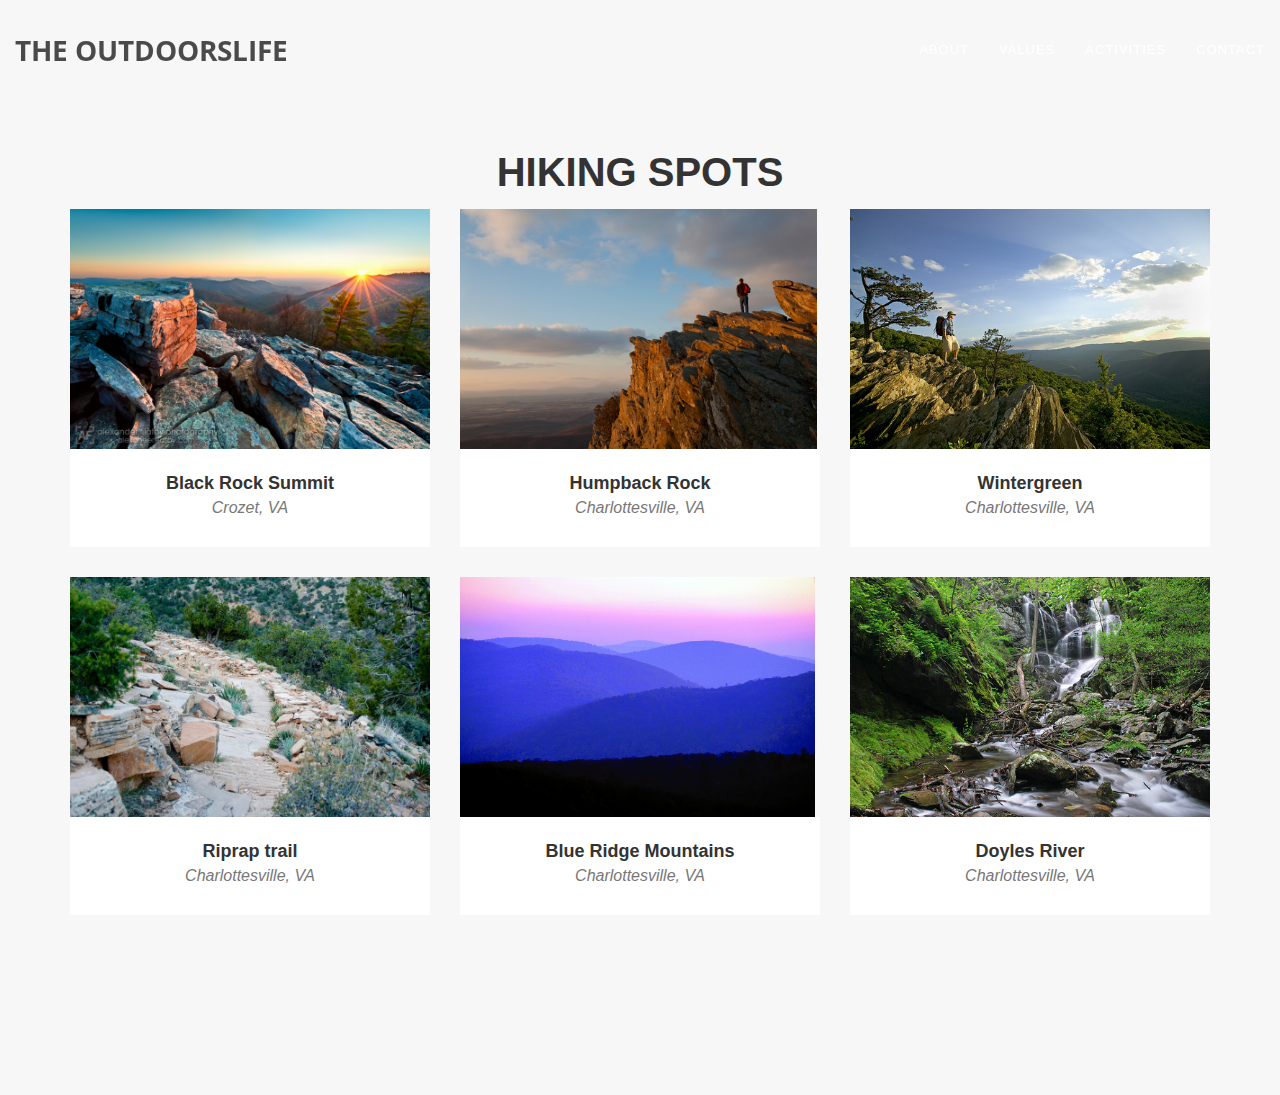
==== hiking.html @ 7f6c6a24 "Bootstrap template intalled" ====
<!DOCTYPE html>
<html lang="en">
<head>

    <meta charset="utf-8">
    <meta http-equiv="X-UA-Compatible" content="IE=edge">
    <meta name="viewport" content="width=device-width, initial-scale=1">
    <meta name="description" content="">
    <meta name="author" content="">

    <title>Hiking Page</title>

    <!-- Bootstrap Core CSS -->
    <link rel="stylesheet" href="css/bootstrap.min.css" type="text/css">

    <!-- Custom Fonts -->
    <link href='http://fonts.googleapis.com/css?family=Open+Sans:300italic,400italic,600italic,700italic,800italic,400,300,600,700,800' rel='stylesheet' type='text/css'>
    <link href='http://fonts.googleapis.com/css?family=Merriweather:400,300,300italic,400italic,700,700italic,900,900italic' rel='stylesheet' type='text/css'>
    <link rel="stylesheet" href="font-awesome/css/font-awesome.min.css" type="text/css">

    <!-- Plugin CSS -->
    <link rel="stylesheet" href="css/animate.min.css" type="text/css">

    <!-- Custom CSS -->
    <link rel="stylesheet" href="css/creative.css" type="text/css">

    <!-- HTML5 Shim and Respond.js IE8 support of HTML5 elements and media queries -->
    <!-- WARNING: Respond.js doesn't work if you view the page via file:// -->
    <!--[if lt IE 9]>
    <script src="https://oss.maxcdn.com/libs/html5shiv/3.7.0/html5shiv.js"></script>
    <script src="https://oss.maxcdn.com/libs/respond.js/1.4.2/respond.min.js"></script>
    <![endif]-->

</head>
<body id="page-top">


<nav id="mainNav" class="navbar navbar-default navbar-fixed-top">
    <div class="container-fluid">
        <!-- Brand and toggle get grouped for better mobile display -->
        <div class="navbar-header">
            <button type="button" class="navbar-toggle collapsed" data-toggle="collapse" data-target="#bs-example-navbar-collapse-1">
                <span class="sr-only">Toggle navigation</span>
                <span class="icon-bar"></span>
                <span class="icon-bar"></span>
                <span class="icon-bar"></span>
            </button>
            <a class="navbar-brand page-scroll" href="">The OutDoorsLife</a>
        </div>

        <!-- Collect the nav links, forms, and other content for toggling -->
        <div class="collapse navbar-collapse" id="bs-example-navbar-collapse-1">
            <ul class="nav navbar-nav navbar-right">
                <li>
                    <a class="page-scroll" href="">About</a>
                </li>
                <li>
                    <a class="page-scroll" href="">Values</a>
                </li>
                <li>
                    <a class="page-scroll" href="">Activities</a>
                </li>
                <li>
                    <a class="page-scroll" href="">Contact</a>
                </li>
            </ul>
        </div>
        <!-- /.navbar-collapse -->
    </div>
    <!-- /.container-fluid -->
</nav>


<!-- Portfolio Grid Section -->
<section id="portfolio" class="bg-light-gray">
    <div class="container">
        <div class="row">
            <div class="col-lg-12 text-center">
                <h2 class="section-heading">Hiking Spots</h2>
                <!--<h3 class="section-subheading text-muted">Lorem ipsum dolor sit amet consectetur.</h3>-->
            </div>
        </div>
        <div class="row">
            <div class="col-md-4 col-sm-6 portfolio-item">
                <a href="#portfolioModal1" class="portfolio-link" data-toggle="modal">
                    <div class="portfolio-hover">
                        <div class="portfolio-hover-content">
                            <i class="fa fa-plus fa-3x"></i>
                        </div>
                    </div>
                    <img src="img/Black_Rock.jpg" style="height: 240px" class="img-responsive" alt="">
                </a>
                <div class="portfolio-caption">
                    <h4>Black Rock Summit</h4>
                    <p class="text-muted">Crozet, VA</p>
                </div>
            </div>
            <div class="col-md-4 col-sm-6 portfolio-item">
                <a href="#portfolioModal2" class="portfolio-link" data-toggle="modal">
                    <div class="portfolio-hover">
                        <div class="portfolio-hover-content">
                            <i class="fa fa-plus fa-3x"></i>
                        </div>
                    </div>
                    <img src="img/humpback_rock.jpg" style="height: 240px" class="img-responsive" alt="">
                </a>
                <div class="portfolio-caption">
                    <h4>Humpback Rock</h4>
                    <p class="text-muted">Charlottesville, VA</p>
                </div>
            </div>
            <div class="col-md-4 col-sm-6 portfolio-item">
                <a href="#portfolioModal3" class="portfolio-link" data-toggle="modal">
                    <div class="portfolio-hover">
                        <div class="portfolio-hover-content">
                            <i class="fa fa-plus fa-3x"></i>
                        </div>
                    </div>
                    <img src="img/wintergreen.jpg" style="height: 240px" class="img-responsive" alt="">
                </a>
                <div class="portfolio-caption">
                    <h4>Wintergreen</h4>
                    <p class="text-muted">Charlottesville, VA</p>
                </div>
            </div>
            <div class="col-md-4 col-sm-6 portfolio-item">
                <a href="#portfolioModal4" class="portfolio-link" data-toggle="modal">
                    <div class="portfolio-hover">
                        <div class="portfolio-hover-content">
                            <i class="fa fa-plus fa-3x"></i>
                        </div>
                    </div>
                    <img src="img/riprap_trail.jpg" style="height: 240px" class="img-responsive" alt="">
                </a>
                <div class="portfolio-caption">
                    <h4>Riprap trail</h4>
                    <p class="text-muted">Charlottesville, VA</p>
                </div>
            </div>
            <div class="col-md-4 col-sm-6 portfolio-item">
                <a href="#portfolioModal5" class="portfolio-link" data-toggle="modal">
                    <div class="portfolio-hover">
                        <div class="portfolio-hover-content">
                            <i class="fa fa-plus fa-3x"></i>
                        </div>
                    </div>
                    <img src="img/blue_ridge.jpg" style="height: 240px" class="img-responsive" alt="">
                </a>
                <div class="portfolio-caption">
                    <h4>Blue Ridge Mountains</h4>
                    <p class="text-muted">Charlottesville, VA</p>
                </div>
            </div>
            <div class="col-md-4 col-sm-6 portfolio-item">
                <a href="#portfolioModal6" class="portfolio-link" data-toggle="modal">
                    <div class="portfolio-hover">
                        <div class="portfolio-hover-content">
                            <i class="fa fa-plus fa-3x"></i>
                        </div>
                    </div>
                    <img src="img/doyle_river.jpg" class="img-responsive" alt="">
                </a>
                <div class="portfolio-caption">
                    <h4>Doyles River</h4>
                    <p class="text-muted">Charlottesville, VA</p>
                </div>
            </div>
        </div>
    </div>
</section>

<!-- Portfolio Modals -->
<!-- Use the modals below to showcase details about your portfolio projects! -->

<!-- Portfolio Modal 1 -->
<div class="portfolio-modal modal fade" id="portfolioModal1" tabindex="-1" role="dialog" aria-hidden="true">
    <div class="modal-content">
        <div class="close-modal" data-dismiss="modal">
            <div class="lr">
                <div class="rl">
                </div>
            </div>
        </div>
        <div class="container">
            <div class="row">
                <div class="col-lg-8 col-lg-offset-2">
                    <div class="modal-body">
                        <!-- Project Details Go Here -->
                        <h2>Black Rock Summit</h2>
                        <p class="item-intro text-muted">Sitting in the Shenandoah National Park.</p>
                        <img class="img-responsive img-centered" src="img/Black_Rock.jpg" alt="">
                        <p>Blackrock Summit is a short hike, easily accessible from the Skyline Drive. I don’t know of any other spot where you can see the Shenandoah Valley so clearly, as it separates the Blue Ridge (on our side) from the Allegheny mountains along the West Virginia border. Blackrock intersects the Appalachian Trail, which runs from Maine to Georgia along the length of the Appalachian mountain range.</p>
                        <p>
                            <strong>Want to make a crew to explore this place with your friends? Click Below</strong>  It is extremly easy! <a href="https://getdpd.com/cart/hoplink/18076?referrer=bvbo4kax5k8ogc"></a> <a href="https://getdpd.com/cart/hoplink/18076?referrer=bvbo4kax5k8ogc"></a></p>
                        <ul class="list-inline">
                            <li>Date: Nov 2015</li>
                            <li>Rating: 4.5</li>
                            <li>Category: Summit Trail</li>
                        </ul>
                        <button type="button" class="btn btn-primary" data-dismiss="modal"><i class="fa fa-times"></i>Make A Crew!</button>
                    </div>
                </div>
            </div>
        </div>
    </div>
</div>

<!-- Portfolio Modal 2 -->
<div class="portfolio-modal modal fade" id="portfolioModal2" tabindex="-1" role="dialog" aria-hidden="true">
    <div class="modal-content">
        <div class="close-modal" data-dismiss="modal">
            <div class="lr">
                <div class="rl">
                </div>
            </div>
        </div>
        <div class="container">
            <div class="row">
                <div class="col-lg-8 col-lg-offset-2">
                    <div class="modal-body">
                        <h2>Project Heading</h2>
                        <p class="item-intro text-muted">Lorem ipsum dolor sit amet consectetur.</p>
                        <img class="img-responsive img-centered" src="img/portfolio/startup-framework-preview.png" alt="">
                        <p><a href="http://designmodo.com/startup/?u=787">Startup Framework</a> is a website builder for professionals. Startup Framework contains components and complex blocks (PSD+HTML Bootstrap themes and templates) which can easily be integrated into almost any design. All of these components are made in the same style, and can easily be integrated into projects, allowing you to create hundreds of solutions for your future projects.</p>
                        <p>You can preview Startup Framework <a href="http://designmodo.com/startup/?u=787">here</a>.</p>
                        <button type="button" class="btn btn-primary" data-dismiss="modal"><i class="fa fa-times"></i> Close Project</button>
                    </div>
                </div>
            </div>
        </div>
    </div>
</div>

<!-- Portfolio Modal 3 -->
<div class="portfolio-modal modal fade" id="portfolioModal3" tabindex="-1" role="dialog" aria-hidden="true">
    <div class="modal-content">
        <div class="close-modal" data-dismiss="modal">
            <div class="lr">
                <div class="rl">
                </div>
            </div>
        </div>
        <div class="container">
            <div class="row">
                <div class="col-lg-8 col-lg-offset-2">
                    <div class="modal-body">
                        <!-- Project Details Go Here -->
                        <h2>Project Name</h2>
                        <p class="item-intro text-muted">Lorem ipsum dolor sit amet consectetur.</p>
                        <img class="img-responsive img-centered" src="img/portfolio/treehouse-preview.png" alt="">
                        <p>Treehouse is a free PSD web template built by <a href="https://www.behance.net/MathavanJaya">Mathavan Jaya</a>. This is bright and spacious design perfect for people or startup companies looking to showcase their apps or other projects.</p>
                        <p>You can download the PSD template in this portfolio sample item at <a href="http://freebiesxpress.com/gallery/treehouse-free-psd-web-template/">FreebiesXpress.com</a>.</p>
                        <button type="button" class="btn btn-primary" data-dismiss="modal"><i class="fa fa-times"></i> Close Project</button>
                    </div>
                </div>
            </div>
        </div>
    </div>
</div>

<!-- Portfolio Modal 4 -->
<div class="portfolio-modal modal fade" id="portfolioModal4" tabindex="-1" role="dialog" aria-hidden="true">
    <div class="modal-content">
        <div class="close-modal" data-dismiss="modal">
            <div class="lr">
                <div class="rl">
                </div>
            </div>
        </div>
        <div class="container">
            <div class="row">
                <div class="col-lg-8 col-lg-offset-2">
                    <div class="modal-body">
                        <!-- Project Details Go Here -->
                        <h2>Project Name</h2>
                        <p class="item-intro text-muted">Lorem ipsum dolor sit amet consectetur.</p>
                        <img class="img-responsive img-centered" src="img/portfolio/golden-preview.png" alt="">
                        <p>Start Bootstrap's Agency theme is based on Golden, a free PSD website template built by <a href="https://www.behance.net/MathavanJaya">Mathavan Jaya</a>. Golden is a modern and clean one page web template that was made exclusively for Best PSD Freebies. This template has a great portfolio, timeline, and meet your team sections that can be easily modified to fit your needs.</p>
                        <p>You can download the PSD template in this portfolio sample item at <a href="http://freebiesxpress.com/gallery/golden-free-one-page-web-template/">FreebiesXpress.com</a>.</p>
                        <button type="button" class="btn btn-primary" data-dismiss="modal"><i class="fa fa-times"></i> Close Project</button>
                    </div>
                </div>
            </div>
        </div>
    </div>
</div>

<!-- Portfolio Modal 5 -->
<div class="portfolio-modal modal fade" id="portfolioModal5" tabindex="-1" role="dialog" aria-hidden="true">
    <div class="modal-content">
        <div class="close-modal" data-dismiss="modal">
            <div class="lr">
                <div class="rl">
                </div>
            </div>
        </div>
        <div class="container">
            <div class="row">
                <div class="col-lg-8 col-lg-offset-2">
                    <div class="modal-body">
                        <!-- Project Details Go Here -->
                        <h2>Project Name</h2>
                        <p class="item-intro text-muted">Lorem ipsum dolor sit amet consectetur.</p>
                        <img class="img-responsive img-centered" src="img/portfolio/escape-preview.png" alt="">
                        <p>Escape is a free PSD web template built by <a href="https://www.behance.net/MathavanJaya">Mathavan Jaya</a>. Escape is a one page web template that was designed with agencies in mind. This template is ideal for those looking for a simple one page solution to describe your business and offer your services.</p>
                        <p>You can download the PSD template in this portfolio sample item at <a href="http://freebiesxpress.com/gallery/escape-one-page-psd-web-template/">FreebiesXpress.com</a>.</p>
                        <button type="button" class="btn btn-primary" data-dismiss="modal"><i class="fa fa-times"></i> Close Project</button>
                    </div>
                </div>
            </div>
        </div>
    </div>
</div>

<!-- Portfolio Modal 6 -->
<div class="portfolio-modal modal fade" id="portfolioModal6" tabindex="-1" role="dialog" aria-hidden="true">
    <div class="modal-content">
        <div class="close-modal" data-dismiss="modal">
            <div class="lr">
                <div class="rl">
                </div>
            </div>
        </div>
        <div class="container">
            <div class="row">
                <div class="col-lg-8 col-lg-offset-2">
                    <div class="modal-body">
                        <!-- Project Details Go Here -->
                        <h2>Project Name</h2>
                        <p class="item-intro text-muted">Lorem ipsum dolor sit amet consectetur.</p>
                        <img class="img-responsive img-centered" src="img/portfolio/dreams-preview.png" alt="">
                        <p>Dreams is a free PSD web template built by <a href="https://www.behance.net/MathavanJaya">Mathavan Jaya</a>. Dreams is a modern one page web template designed for almost any purpose. It’s a beautiful template that’s designed with the Bootstrap framework in mind.</p>
                        <p>You can download the PSD template in this portfolio sample item at <a href="http://freebiesxpress.com/gallery/dreams-free-one-page-web-template/">FreebiesXpress.com</a>.</p>
                        <button type="button" class="btn btn-primary" data-dismiss="modal"><i class="fa fa-times"></i> Close Project</button>
                    </div>
                </div>
            </div>
        </div>
    </div>
</div>

<!-- jQuery -->
<script src="js/jquery.js"></script>

<!-- Bootstrap Core JavaScript -->
<script src="js/bootstrap.min.js"></script>

<!-- Plugin JavaScript -->
<script src="http://cdnjs.cloudflare.com/ajax/libs/jquery-easing/1.3/jquery.easing.min.js"></script>
<script src="js/classie.js"></script>
<script src="js/cbpAnimatedHeader.js"></script>

<!-- Contact Form JavaScript -->
<script src="js/jqBootstrapValidation.js"></script>
<script src="js/contact_me.js"></script>

<!-- Custom Theme JavaScript -->
<script src="js/agency.js"></script>

<script src="js/jquery.js"></script>

<!-- Bootstrap Core JavaScript -->
<script src="js/bootstrap.min.js"></script>

<!-- Plugin JavaScript -->
<script src="js/jquery.easing.min.js"></script>
<script src="js/jquery.fittext.js"></script>
<script src="js/wow.min.js"></script>

<!-- Custom Theme JavaScript -->
<script src="js/creative.js"></script>


</body>
</html>
---- css/creative.css ----
/*!
 * Start Bootstrap - Creative Bootstrap Theme (http://startbootstrap.com)
 * Code licensed under the Apache License v2.0.
 * For details, see http://www.apache.org/licenses/LICENSE-2.0.
 */

html,
body {
    width: 100%;
    height: 100%;
}

body {
    font-family: Merriweather,'Helvetica Neue',Arial,sans-serif;
}

hr {
    max-width: 50px;
    border-color: #f05f40;
    border-width: 3px;
}

hr.light {
    border-color: #fff;
}

a {
    color: #f05f40;
    -webkit-transition: all .35s;
    -moz-transition: all .35s;
    transition: all .35s;
}

a:hover,
a:focus {
    color: #eb3812;
}

h1,
h2,
h3,
h4,
h5,
h6 {
    font-family: 'Open Sans','Helvetica Neue',Arial,sans-serif;
}

p {
    margin-bottom: 20px;
    font-size: 16px;
    line-height: 1.5;
}

.bg-primary {
    background-color: #000000;
}

.bg-dark {
    color: #fff;
    background-color: #222;
}

.text-faded {
    color: rgba(255,255,255,.7);
    font-size: 20px;
}

section {
    padding: 100px 0;
}

aside {
    padding: 50px 0;
}

.no-padding {
    padding: 0;
}

.navbar-default {
    border-color: rgba(34,34,34,.05);
    font-family: 'Open Sans','Helvetica Neue',Arial,sans-serif;
    background-color: #fffafe;
    -webkit-transition: all .35s;
    -moz-transition: all .35s;
    transition: all .35s;
}

.navbar-default .navbar-header .navbar-brand {
    text-transform: uppercase;
    font-family: 'Open Sans','Helvetica Neue',Arial,sans-serif;
    font-weight: 700;
    color: #f05f40;
}

.navbar-default .navbar-header .navbar-brand:hover,
.navbar-default .navbar-header .navbar-brand:focus {
    color: #eb3812;
}

.navbar-default .nav > li>a,
.navbar-default .nav>li>a:focus {
    text-transform: uppercase;
    font-size: 13px;
    font-weight: 700;
    color: #222;
}

.navbar-default .nav > li>a:hover,
.navbar-default .nav>li>a:focus:hover {
    color: #f05f40;
}

.navbar-default .nav > li.active>a,
.navbar-default .nav>li.active>a:focus {
    color: #f05f40!important;
    background-color: transparent;
}

.navbar-default .nav > li.active>a:hover,
.navbar-default .nav>li.active>a:focus:hover {
    background-color: transparent;
}

@media(min-width:768px) {
    .navbar-default {
        border-color: rgba(255,255,255,.3);
        background-color: transparent;
    }

    .navbar-default .navbar-header .navbar-brand {
        color: rgba(0, 0, 0, 0.7);
    }

    .navbar-default .navbar-header .navbar-brand:hover,
    .navbar-default .navbar-header .navbar-brand:focus {
        color: #fff;
    }

    .navbar-default .nav > li>a,
    .navbar-default .nav>li>a:focus {
        color: rgba(0, 0, 0, 0.7);
    }

    .navbar-default .nav > li>a:hover,
    .navbar-default .nav>li>a:focus:hover {
        color: #fff;
    }

    .navbar-default.affix {
        border-color: rgba(34,34,34,.05);
        background-color: #fff;
    }

    .navbar-default.affix .navbar-header .navbar-brand {
        font-size: 14px;
        color: #f05f40;
    }

    .navbar-default.affix .navbar-header .navbar-brand:hover,
    .navbar-default.affix .navbar-header .navbar-brand:focus {
        color: #eb3812;
    }

    .navbar-default.affix .nav > li>a,
    .navbar-default.affix .nav>li>a:focus {
        color: #222;
    }

    .navbar-default.affix .nav > li>a:hover,
    .navbar-default.affix .nav>li>a:focus:hover {
        color: #f05f40;
    }
}

header {
    position: relative;
    width: 100%;
    min-height: auto;
    text-align: center;
    color: #000000;
    background-image: url(../img/humpback.jpg);
    background-position: center;
    -webkit-background-size: cover;
    -moz-background-size: cover;
    background-size: cover;
    -o-background-size: cover;
}

header .header-content {
    position: relative;
    width: 100%;
    padding: 100px 15px;
    text-align: center;
}

header .header-content .header-content-inner h1 {
    margin-top: 0;
    margin-bottom: 0;
    text-transform: uppercase;
    font-weight: 700;
    text-align: left;
}

header .header-content .header-content-inner hr {
    margin: 30px auto;
}

header .header-content .header-content-inner p {
    margin-bottom: 50px;
    font-size: 16px;
    font-weight: 300;
    color: rgba(255,255,255,.7);
}

@media(min-width:768px) {
    header {
        min-height: 100%;
    }

    header .header-content {
        position: absolute;
        top: 50%;
        padding: 0 50px;
        -webkit-transform: translateY(-50%);
        -ms-transform: translateY(-50%);
        transform: translateY(-50%);
    }

    header .header-content .header-content-inner {
        margin-right: auto;
        margin-left: auto;
        max-width: 1000px;
    }

    header .header-content .header-content-inner p {
        margin-right: auto;
        margin-left: auto;
        max-width: 80%;
        font-size: 18px;
    }
}

.section-heading {
    margin-top: 0;
}

.service-box {
    margin: 50px auto 0;
    max-width: 400px;
}

@media(min-width:992px) {
    .service-box {
        margin: 20px auto 0;
    }
}

.service-box p {
    margin-bottom: 0;
}

.portfolio-box {
    display: block;
    position: relative;
    margin: 0 auto;
    max-width: 650px;
}

.portfolio-box .portfolio-box-caption {
    display: block;
    position: absolute;
    bottom: 0;
    width: 100%;
    height: 100%;
    text-align: center;
    color: #fff;
    opacity: 0;
    background: rgba(32, 31, 32, 0.9);
    -webkit-transition: all .35s;
    -moz-transition: all .35s;
    transition: all .35s;
}

.portfolio-box .portfolio-box-caption .portfolio-box-caption-content {
    position: absolute;
    top: 50%;
    width: 100%;
    text-align: center;
    transform: translateY(-50%);
}

.portfolio-box .portfolio-box-caption .portfolio-box-caption-content .project-category,
.portfolio-box .portfolio-box-caption .portfolio-box-caption-content .project-name {
    padding: 0 15px;
    font-family: 'Open Sans','Helvetica Neue',Arial,sans-serif;
}

.portfolio-box .portfolio-box-caption .portfolio-box-caption-content .project-category {
    text-transform: uppercase;
    font-size: 14px;
    font-weight: 600;
}

.portfolio-box .portfolio-box-caption .portfolio-box-caption-content .project-name {
    font-size: 18px;
}

.portfolio-box:hover .portfolio-box-caption {
    opacity: 1;
}

@media(min-width:768px) {
    .portfolio-box .portfolio-box-caption .portfolio-box-caption-content .project-category {
        font-size: 16px;
    }

    .portfolio-box .portfolio-box-caption .portfolio-box-caption-content .project-name {
        font-size: 22px;
    }
}

.call-to-action h2 {
    margin: 0 auto 20px;
}

.text-primary {
    color: #f05f40;
}

.no-gutter > [class*=col-] {
    padding-right: 0;
    padding-left: 0;
}

.btn-default {
    border-color: #fff;
    color: #222;
    background-color: #fff;
    -webkit-transition: all .35s;
    -moz-transition: all .35s;
    transition: all .35s;
}

.btn-default:hover,
.btn-default:focus,
.btn-default.focus,
.btn-default:active,
.btn-default.active,
.open > .dropdown-toggle.btn-default {
    border-color: #ededed;
    color: #222;
    background-color: #f2f2f2;
}

.btn-default:active,
.btn-default.active,
.open > .dropdown-toggle.btn-default {
    background-image: none;
}

.btn-default.disabled,
.btn-default[disabled],
fieldset[disabled] .btn-default,
.btn-default.disabled:hover,
.btn-default[disabled]:hover,
fieldset[disabled] .btn-default:hover,
.btn-default.disabled:focus,
.btn-default[disabled]:focus,
fieldset[disabled] .btn-default:focus,
.btn-default.disabled.focus,
.btn-default[disabled].focus,
fieldset[disabled] .btn-default.focus,
.btn-default.disabled:active,
.btn-default[disabled]:active,
fieldset[disabled] .btn-default:active,
.btn-default.disabled.active,
.btn-default[disabled].active,
fieldset[disabled] .btn-default.active {
    border-color: #fff;
    background-color: #fff;
}

.btn-default .badge {
    color: #fff;
    background-color: #222;
}

.btn-primary {
    border-color: #f05f40;
    color: #fff;
    background-color: #41403f;
    -webkit-transition: all .35s;
    -moz-transition: all .35s;
    transition: all .35s;
}

.btn-primary:hover,
.btn-primary:focus,
.btn-primary.focus,
.btn-primary:active,
.btn-primary.active,
.open > .dropdown-toggle.btn-primary {
    border-color: #ed431f;
    color: #fff;
    background-color: #201f20;
}

.btn-primary:active,
.btn-primary.active,
.open > .dropdown-toggle.btn-primary {
    background-image: none;
}

.btn-primary.disabled,
.btn-primary[disabled],
fieldset[disabled] .btn-primary,
.btn-primary.disabled:hover,
.btn-primary[disabled]:hover,
fieldset[disabled] .btn-primary:hover,
.btn-primary.disabled:focus,
.btn-primary[disabled]:focus,
fieldset[disabled] .btn-primary:focus,
.btn-primary.disabled.focus,
.btn-primary[disabled].focus,
fieldset[disabled] .btn-primary.focus,
.btn-primary.disabled:active,
.btn-primary[disabled]:active,
fieldset[disabled] .btn-primary:active,
.btn-primary.disabled.active,
.btn-primary[disabled].active,
fieldset[disabled] .btn-primary.active {
    border-color: #f05f40;
    background-color: #f05f40;
}

.btn-primary .badge {
    color: #f05f40;
    background-color: #fff;
}

.btn {
    border: 0;
    border-radius: 300px;
    text-transform: uppercase;
    font-family: 'Open Sans','Helvetica Neue',Arial,sans-serif;
    font-weight: 700;
}

.btn-xl {
    padding: 15px 30px;
}

::-moz-selection {
    text-shadow: none;
    color: #fff;
    background: #222;
}

::selection {
    text-shadow: none;
    color: #fff;
    background: #222;
}

img::selection {
    color: #fff;
    background: 0 0;
}

img::-moz-selection {
    color: #fff;
    background: 0 0;
}

body {
    webkit-tap-highlight-color: #222;
}

/*
 *
 *
 *
 *
 Hiking Section */

/*!
 * Start Bootstrap - Agency Bootstrap Theme (http://startbootstrap.com)
 * Code licensed under the Apache License v2.0.
 * For details, see http://www.apache.org/licenses/LICENSE-2.0.
 */

body {
    overflow-x: hidden;
    font-family: "Roboto Slab","Helvetica Neue",Helvetica,Arial,sans-serif;
}

.text-muted {
    color: #777;
}

.text-primary {
    color: #fed136;
}

p {
    font-size: 14px;
    line-height: 1.75;
}

p.large {
    font-size: 16px;
}

a,
a:hover,
a:focus,
a:active,
a.active {
    outline: 0;
}

a {
    color: #fed136;
}

a:hover,
a:focus,
a:active,
a.active {
    color: #fec503;
}

h1,
h2,
h3,
h4,
h5,
h6 {
    text-transform: uppercase;
    font-family: Montserrat,"Helvetica Neue",Helvetica,Arial,sans-serif;
    font-weight: 700;
}

.img-centered {
    margin: 0 auto;
}

.bg-light-gray {
    background-color: #f7f7f7;
}

.bg-darkest-gray {
    background-color: #222;
}

.btn-primary {
    border-color: #fed136;
    text-transform: uppercase;
    font-family: Montserrat,"Helvetica Neue",Helvetica,Arial,sans-serif;
    font-weight: 700;
    color: #fff;
    background-color: #fed136;
}

.btn-primary:hover,
.btn-primary:focus,
.btn-primary:active,
.btn-primary.active,
.open .dropdown-toggle.btn-primary {
    border-color: #f6bf01;
    color: #fff;
    background-color: #fec503;
}

.btn-primary:active,
.btn-primary.active,
.open .dropdown-toggle.btn-primary {
    background-image: none;
}

.btn-primary.disabled,
.btn-primary[disabled],
fieldset[disabled] .btn-primary,
.btn-primary.disabled:hover,
.btn-primary[disabled]:hover,
fieldset[disabled] .btn-primary:hover,
.btn-primary.disabled:focus,
.btn-primary[disabled]:focus,
fieldset[disabled] .btn-primary:focus,
.btn-primary.disabled:active,
.btn-primary[disabled]:active,
fieldset[disabled] .btn-primary:active,
.btn-primary.disabled.active,
.btn-primary[disabled].active,
fieldset[disabled] .btn-primary.active {
    border-color: #fed136;
    background-color: #fed136;
}

.btn-primary .badge {
    color: #fed136;
    background-color: #fff;
}

.btn-xl {
    padding: 20px 40px;
    border-color: #fed136;
    border-radius: 3px;
    text-transform: uppercase;
    font-family: Montserrat,"Helvetica Neue",Helvetica,Arial,sans-serif;
    font-size: 18px;
    font-weight: 700;
    color: #fff;
    background-color: #fed136;
}

.btn-xl:hover,
.btn-xl:focus,
.btn-xl:active,
.btn-xl.active,
.open .dropdown-toggle.btn-xl {
    border-color: #f6bf01;
    color: #fff;
    background-color: #fec503;
}

.btn-xl:active,
.btn-xl.active,
.open .dropdown-toggle.btn-xl {
    background-image: none;
}

.btn-xl.disabled,
.btn-xl[disabled],
fieldset[disabled] .btn-xl,
.btn-xl.disabled:hover,
.btn-xl[disabled]:hover,
fieldset[disabled] .btn-xl:hover,
.btn-xl.disabled:focus,
.btn-xl[disabled]:focus,
fieldset[disabled] .btn-xl:focus,
.btn-xl.disabled:active,
.btn-xl[disabled]:active,
fieldset[disabled] .btn-xl:active,
.btn-xl.disabled.active,
.btn-xl[disabled].active,
fieldset[disabled] .btn-xl.active {
    border-color: #fed136;
    background-color: #fed136;
}

.btn-xl .badge {
    color: #fed136;
    background-color: #fff;
}

.navbar-default {
    border-color: transparent;
    background-color: #222;
}

.navbar-default .navbar-brand {
    font-family: "Kaushan Script","Helvetica Neue",Helvetica,Arial,cursive;
    color: #fed136;
}

.navbar-default .navbar-brand:hover,
.navbar-default .navbar-brand:focus,
.navbar-default .navbar-brand:active,
.navbar-default .navbar-brand.active {
    color: #fec503;
}

.navbar-default .navbar-collapse {
    border-color: rgba(255,255,255,.02);
}

.navbar-default .navbar-toggle {
    border-color: #fed136;
    background-color: #fed136;
}

.navbar-default .navbar-toggle .icon-bar {
    background-color: #fff;
}

.navbar-default .navbar-toggle:hover,
.navbar-default .navbar-toggle:focus {
    background-color: #fed136;
}

.navbar-default .nav li a {
    text-transform: uppercase;
    font-family: Montserrat,"Helvetica Neue",Helvetica,Arial,sans-serif;
    font-weight: 400;
    letter-spacing: 1px;
    color: #fff;
}

.navbar-default .nav li a:hover,
.navbar-default .nav li a:focus {
    outline: 0;
    color: #fed136;
}

.navbar-default .navbar-nav>.active>a {
    border-radius: 0;
    color: #fff;
    background-color: #fed136;
}

.navbar-default .navbar-nav>.active>a:hover,
.navbar-default .navbar-nav>.active>a:focus {
    color: #fff;
    background-color: #fec503;
}

@media(min-width:768px) {
    .navbar-default {
        padding: 25px 0;
        border: 0;
        background-color: transparent;
        -webkit-transition: padding .3s;
        -moz-transition: padding .3s;
        transition: padding .3s;
    }

    .navbar-default .navbar-brand {
        font-size: 2em;
        -webkit-transition: all .3s;
        -moz-transition: all .3s;
        transition: all .3s;
    }

    .navbar-default .navbar-nav>.active>a {
        border-radius: 3px;
    }

    .navbar-default.navbar-shrink {
        padding: 10px 0;
        background-color: #222;
    }

    .navbar-default.navbar-shrink .navbar-brand {
        font-size: 1.5em;
    }
}



section {
    padding: 100px 0;
}

section h2.section-heading {
    margin-top: 0;
    margin-bottom: 15px;
    font-size: 40px;
}

section h3.section-subheading {
    margin-bottom: 75px;
    text-transform: none;
    font-family: "Droid Serif","Helvetica Neue",Helvetica,Arial,sans-serif;
    font-size: 16px;
    font-style: italic;
    font-weight: 400;
}

@media(min-width:768px) {
    section {
        padding: 150px 0;
    }
}

.service-heading {
    margin: 15px 0;
    text-transform: none;
}

#portfolio .portfolio-item {
    right: 0;
    margin: 0 0 15px;
}

#portfolio .portfolio-item .portfolio-link {
    display: block;
    position: relative;
    margin: 0 auto;
    max-width: 400px;
}

#portfolio .portfolio-item .portfolio-link .portfolio-hover {
    position: absolute;
    width: 100%;
    height: 100%;
    opacity: 0;
    background: rgba(254,209,54,.9);
    -webkit-transition: all ease .5s;
    -moz-transition: all ease .5s;
    transition: all ease .5s;
}

#portfolio .portfolio-item .portfolio-link .portfolio-hover:hover {
    opacity: 1;
}

#portfolio .portfolio-item .portfolio-link .portfolio-hover .portfolio-hover-content {
    position: absolute;
    top: 50%;
    width: 100%;
    height: 20px;
    margin-top: -12px;
    text-align: center;
    font-size: 20px;
    color: #fff;
}

#portfolio .portfolio-item .portfolio-link .portfolio-hover .portfolio-hover-content i {
    margin-top: -12px;
}

#portfolio .portfolio-item .portfolio-link .portfolio-hover .portfolio-hover-content h3,
#portfolio .portfolio-item .portfolio-link .portfolio-hover .portfolio-hover-content h4 {
    margin: 0;
}

#portfolio .portfolio-item .portfolio-caption {
    margin: 0 auto;
    padding: 25px;
    max-width: 400px;
    text-align: center;
    background-color: #fff;
}

#portfolio .portfolio-item .portfolio-caption h4 {
    margin: 0;
    text-transform: none;
}

#portfolio .portfolio-item .portfolio-caption p {
    margin: 0;
    font-family: "Droid Serif","Helvetica Neue",Helvetica,Arial,sans-serif;
    font-size: 16px;
    font-style: italic;
}

#portfolio * {
    z-index: 2;
}

@media(min-width:767px) {
    #portfolio .portfolio-item {
        margin: 0 0 30px;
    }
}

.timeline {
    position: relative;
    padding: 0;
    list-style: none;
}

.timeline:before {
    content: "";
    position: absolute;
    top: 0;
    bottom: 0;
    left: 40px;
    width: 2px;
    margin-left: -1.5px;
    background-color: #f1f1f1;
}

.timeline>li {
    position: relative;
    margin-bottom: 50px;
    min-height: 50px;
}

.timeline>li:before,
.timeline>li:after {
    content: " ";
    display: table;
}

.timeline>li:after {
    clear: both;
}

.timeline>li .timeline-panel {
    float: right;
    position: relative;
    width: 100%;
    padding: 0 20px 0 100px;
    text-align: left;
}

.timeline>li .timeline-panel:before {
    right: auto;
    left: -15px;
    border-right-width: 15px;
    border-left-width: 0;
}

.timeline>li .timeline-panel:after {
    right: auto;
    left: -14px;
    border-right-width: 14px;
    border-left-width: 0;
}

.timeline>li .timeline-image {
    z-index: 100;
    position: absolute;
    left: 0;
    width: 80px;
    height: 80px;
    margin-left: 0;
    border: 7px solid #f1f1f1;
    border-radius: 100%;
    text-align: center;
    color: #fff;
    background-color: #fed136;
}

.timeline>li .timeline-image h4 {
    margin-top: 12px;
    font-size: 10px;
    line-height: 14px;
}

.timeline>li.timeline-inverted>.timeline-panel {
    float: right;
    padding: 0 20px 0 100px;
    text-align: left;
}

.timeline>li.timeline-inverted>.timeline-panel:before {
    right: auto;
    left: -15px;
    border-right-width: 15px;
    border-left-width: 0;
}

.timeline>li.timeline-inverted>.timeline-panel:after {
    right: auto;
    left: -14px;
    border-right-width: 14px;
    border-left-width: 0;
}

.timeline>li:last-child {
    margin-bottom: 0;
}

.timeline .timeline-heading h4 {
    margin-top: 0;
    color: inherit;
}

.timeline .timeline-heading h4.subheading {
    text-transform: none;
}

.timeline .timeline-body>p,
.timeline .timeline-body>ul {
    margin-bottom: 0;
}

@media(min-width:768px) {
    .timeline:before {
        left: 50%;
    }

    .timeline>li {
        margin-bottom: 100px;
        min-height: 100px;
    }

    .timeline>li .timeline-panel {
        float: left;
        width: 41%;
        padding: 0 20px 20px 30px;
        text-align: right;
    }

    .timeline>li .timeline-image {
        left: 50%;
        width: 100px;
        height: 100px;
        margin-left: -50px;
    }

    .timeline>li .timeline-image h4 {
        margin-top: 16px;
        font-size: 13px;
        line-height: 18px;
    }

    .timeline>li.timeline-inverted>.timeline-panel {
        float: right;
        padding: 0 30px 20px 20px;
        text-align: left;
    }
}

@media(min-width:992px) {
    .timeline>li {
        min-height: 150px;
    }

    .timeline>li .timeline-panel {
        padding: 0 20px 20px;
    }

    .timeline>li .timeline-image {
        width: 150px;
        height: 150px;
        margin-left: -75px;
    }

    .timeline>li .timeline-image h4 {
        margin-top: 30px;
        font-size: 18px;
        line-height: 26px;
    }

    .timeline>li.timeline-inverted>.timeline-panel {
        padding: 0 20px 20px;
    }
}

@media(min-width:1200px) {
    .timeline>li {
        min-height: 170px;
    }

    .timeline>li .timeline-panel {
        padding: 0 20px 20px 100px;
    }

    .timeline>li .timeline-image {
        width: 170px;
        height: 170px;
        margin-left: -85px;
    }

    .timeline>li .timeline-image h4 {
        margin-top: 40px;
    }

    .timeline>li.timeline-inverted>.timeline-panel {
        padding: 0 100px 20px 20px;
    }
}

.team-member {
    margin-bottom: 50px;
    text-align: center;
}

.team-member img {
    margin: 0 auto;
    border: 7px solid #fff;
}

.team-member h4 {
    margin-top: 25px;
    margin-bottom: 0;
    text-transform: none;
}

.team-member p {
    margin-top: 0;
}

aside.clients img {
    margin: 50px auto;
}



footer {
    padding: 25px 0;
    text-align: center;
}

footer span.copyright {
    text-transform: uppercase;
    text-transform: none;
    font-family: Montserrat,"Helvetica Neue",Helvetica,Arial,sans-serif;
    line-height: 40px;
}

footer ul.quicklinks {
    margin-bottom: 0;
    text-transform: uppercase;
    text-transform: none;
    font-family: Montserrat,"Helvetica Neue",Helvetica,Arial,sans-serif;
    line-height: 40px;
}

ul.social-buttons {
    margin-bottom: 0;
}

ul.social-buttons li a {
    display: block;
    width: 40px;
    height: 40px;
    border-radius: 100%;
    font-size: 20px;
    line-height: 40px;
    outline: 0;
    color: #fff;
    background-color: #222;
    -webkit-transition: all .3s;
    -moz-transition: all .3s;
    transition: all .3s;
}

ul.social-buttons li a:hover,
ul.social-buttons li a:focus,
ul.social-buttons li a:active {
    background-color: #fed136;
}

.btn:focus,
.btn:active,
.btn.active,
.btn:active:focus {
    outline: 0;
}

.portfolio-modal .modal-content {
    padding: 100px 0;
    min-height: 100%;
    border: 0;
    border-radius: 0;
    text-align: center;
    background-clip: border-box;
    -webkit-box-shadow: none;
    box-shadow: none;
}

.portfolio-modal .modal-content h2 {
    margin-bottom: 15px;
    font-size: 3em;
}

.portfolio-modal .modal-content p {
    margin-bottom: 30px;
}

.portfolio-modal .modal-content p.item-intro {
    margin: 20px 0 30px;
    font-family: "Droid Serif","Helvetica Neue",Helvetica,Arial,sans-serif;
    font-size: 16px;
    font-style: italic;
}

.portfolio-modal .modal-content ul.list-inline {
    margin-top: 0;
    margin-bottom: 30px;
}

.portfolio-modal .modal-content img {
    margin-bottom: 30px;
}

.portfolio-modal .close-modal {
    position: absolute;
    top: 25px;
    right: 25px;
    width: 75px;
    height: 75px;
    background-color: transparent;
    cursor: pointer;
}

.portfolio-modal .close-modal:hover {
    opacity: .3;
}

.portfolio-modal .close-modal .lr {
    z-index: 1051;
    width: 1px;
    height: 75px;
    margin-left: 35px;
    background-color: #222;
    -webkit-transform: rotate(45deg);
    -ms-transform: rotate(45deg);
    transform: rotate(45deg);
}

.portfolio-modal .close-modal .lr .rl {
    z-index: 1052;
    width: 1px;
    height: 75px;
    background-color: #222;
    -webkit-transform: rotate(90deg);
    -ms-transform: rotate(90deg);
    transform: rotate(90deg);
}

.portfolio-modal .modal-backdrop {
    display: none;
    opacity: 0;
}

::-moz-selection {
    text-shadow: none;
    background: #fed136;
}

::selection {
    text-shadow: none;
    background: #fed136;
}

img::selection {
    background: 0 0;
}

img::-moz-selection {
    background: 0 0;
}

body {
    webkit-tap-highlight-color: #fed136;
}
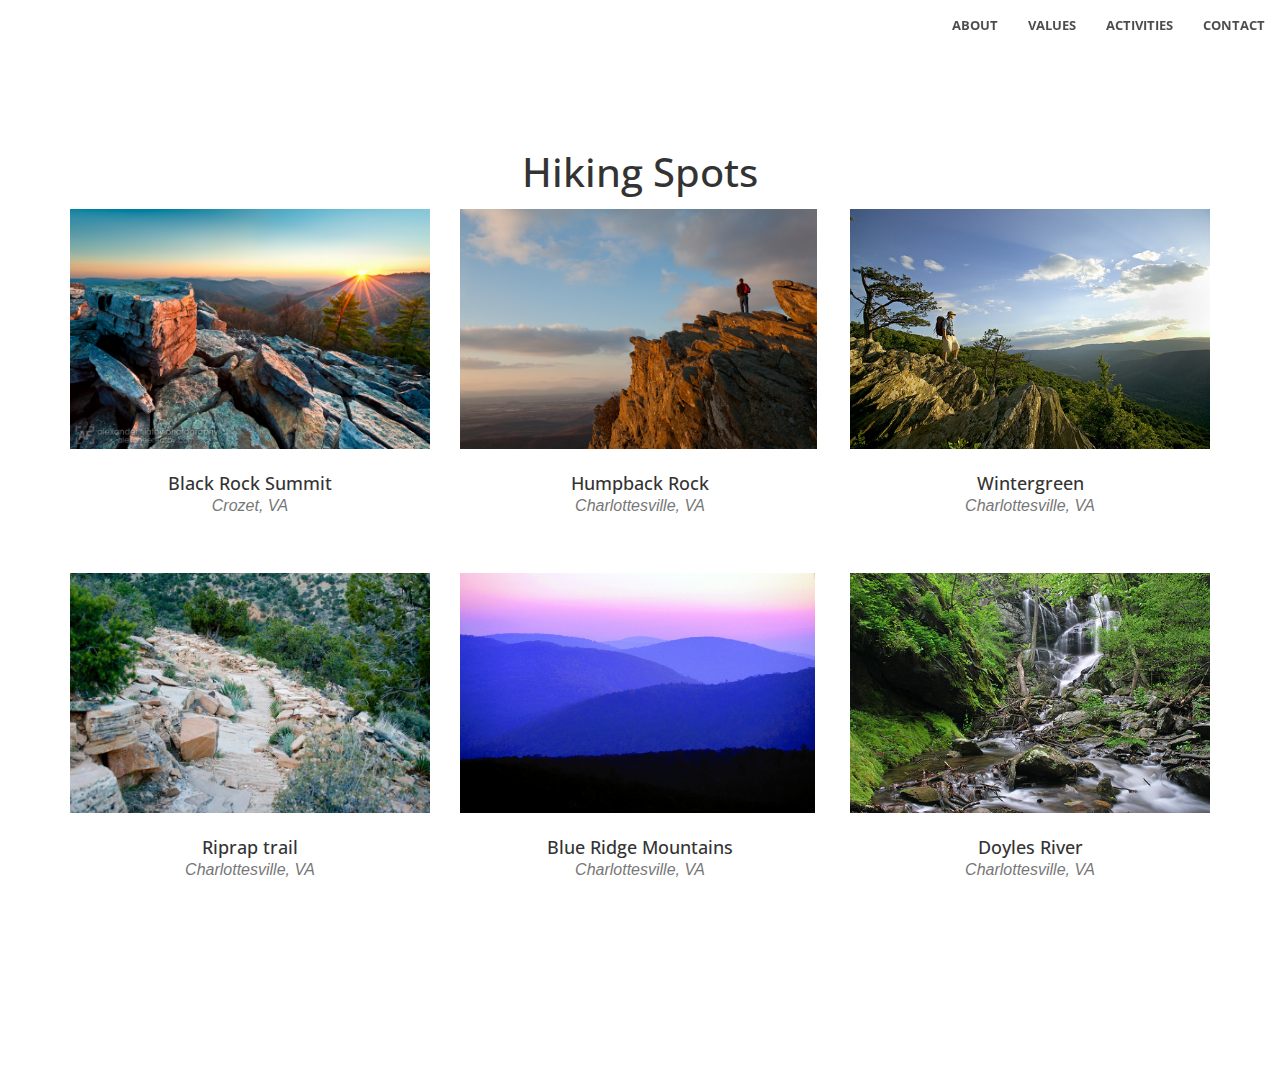
==== commit 17ad0f94: "Bootstrap template intalled" ====
--- a/hiking.html
+++ b/hiking.html
@@ -198,6 +198,11 @@
                             <li>Category: Summit Trail</li>
                         </ul>
                         <button type="button" class="btn btn-primary" data-dismiss="modal"><i class="fa fa-times"></i>Make A Crew!</button>
+                        <img src="img/Screen%20Shot%202015-11-11%20at%201.42.49%20PM.png" style="width: 700px">
+                        <img src="img/google_ads.png">
+                        <p>Related Places</p>
+                        <img src="img/humpback.jpg" style="width:350px">
+                        <img src="img/riprap_trail.jpg" width="350px">
                     </div>
                 </div>
             </div>
--- a/css/creative.css
+++ b/css/creative.css
@@ -490,262 +490,6 @@
  * For details, see http://www.apache.org/licenses/LICENSE-2.0.
  */
 
-body {
-    overflow-x: hidden;
-    font-family: "Roboto Slab","Helvetica Neue",Helvetica,Arial,sans-serif;
-}
-
-.text-muted {
-    color: #777;
-}
-
-.text-primary {
-    color: #fed136;
-}
-
-p {
-    font-size: 14px;
-    line-height: 1.75;
-}
-
-p.large {
-    font-size: 16px;
-}
-
-a,
-a:hover,
-a:focus,
-a:active,
-a.active {
-    outline: 0;
-}
-
-a {
-    color: #fed136;
-}
-
-a:hover,
-a:focus,
-a:active,
-a.active {
-    color: #fec503;
-}
-
-h1,
-h2,
-h3,
-h4,
-h5,
-h6 {
-    text-transform: uppercase;
-    font-family: Montserrat,"Helvetica Neue",Helvetica,Arial,sans-serif;
-    font-weight: 700;
-}
-
-.img-centered {
-    margin: 0 auto;
-}
-
-.bg-light-gray {
-    background-color: #f7f7f7;
-}
-
-.bg-darkest-gray {
-    background-color: #222;
-}
-
-.btn-primary {
-    border-color: #fed136;
-    text-transform: uppercase;
-    font-family: Montserrat,"Helvetica Neue",Helvetica,Arial,sans-serif;
-    font-weight: 700;
-    color: #fff;
-    background-color: #fed136;
-}
-
-.btn-primary:hover,
-.btn-primary:focus,
-.btn-primary:active,
-.btn-primary.active,
-.open .dropdown-toggle.btn-primary {
-    border-color: #f6bf01;
-    color: #fff;
-    background-color: #fec503;
-}
-
-.btn-primary:active,
-.btn-primary.active,
-.open .dropdown-toggle.btn-primary {
-    background-image: none;
-}
-
-.btn-primary.disabled,
-.btn-primary[disabled],
-fieldset[disabled] .btn-primary,
-.btn-primary.disabled:hover,
-.btn-primary[disabled]:hover,
-fieldset[disabled] .btn-primary:hover,
-.btn-primary.disabled:focus,
-.btn-primary[disabled]:focus,
-fieldset[disabled] .btn-primary:focus,
-.btn-primary.disabled:active,
-.btn-primary[disabled]:active,
-fieldset[disabled] .btn-primary:active,
-.btn-primary.disabled.active,
-.btn-primary[disabled].active,
-fieldset[disabled] .btn-primary.active {
-    border-color: #fed136;
-    background-color: #fed136;
-}
-
-.btn-primary .badge {
-    color: #fed136;
-    background-color: #fff;
-}
-
-.btn-xl {
-    padding: 20px 40px;
-    border-color: #fed136;
-    border-radius: 3px;
-    text-transform: uppercase;
-    font-family: Montserrat,"Helvetica Neue",Helvetica,Arial,sans-serif;
-    font-size: 18px;
-    font-weight: 700;
-    color: #fff;
-    background-color: #fed136;
-}
-
-.btn-xl:hover,
-.btn-xl:focus,
-.btn-xl:active,
-.btn-xl.active,
-.open .dropdown-toggle.btn-xl {
-    border-color: #f6bf01;
-    color: #fff;
-    background-color: #fec503;
-}
-
-.btn-xl:active,
-.btn-xl.active,
-.open .dropdown-toggle.btn-xl {
-    background-image: none;
-}
-
-.btn-xl.disabled,
-.btn-xl[disabled],
-fieldset[disabled] .btn-xl,
-.btn-xl.disabled:hover,
-.btn-xl[disabled]:hover,
-fieldset[disabled] .btn-xl:hover,
-.btn-xl.disabled:focus,
-.btn-xl[disabled]:focus,
-fieldset[disabled] .btn-xl:focus,
-.btn-xl.disabled:active,
-.btn-xl[disabled]:active,
-fieldset[disabled] .btn-xl:active,
-.btn-xl.disabled.active,
-.btn-xl[disabled].active,
-fieldset[disabled] .btn-xl.active {
-    border-color: #fed136;
-    background-color: #fed136;
-}
-
-.btn-xl .badge {
-    color: #fed136;
-    background-color: #fff;
-}
-
-.navbar-default {
-    border-color: transparent;
-    background-color: #222;
-}
-
-.navbar-default .navbar-brand {
-    font-family: "Kaushan Script","Helvetica Neue",Helvetica,Arial,cursive;
-    color: #fed136;
-}
-
-.navbar-default .navbar-brand:hover,
-.navbar-default .navbar-brand:focus,
-.navbar-default .navbar-brand:active,
-.navbar-default .navbar-brand.active {
-    color: #fec503;
-}
-
-.navbar-default .navbar-collapse {
-    border-color: rgba(255,255,255,.02);
-}
-
-.navbar-default .navbar-toggle {
-    border-color: #fed136;
-    background-color: #fed136;
-}
-
-.navbar-default .navbar-toggle .icon-bar {
-    background-color: #fff;
-}
-
-.navbar-default .navbar-toggle:hover,
-.navbar-default .navbar-toggle:focus {
-    background-color: #fed136;
-}
-
-.navbar-default .nav li a {
-    text-transform: uppercase;
-    font-family: Montserrat,"Helvetica Neue",Helvetica,Arial,sans-serif;
-    font-weight: 400;
-    letter-spacing: 1px;
-    color: #fff;
-}
-
-.navbar-default .nav li a:hover,
-.navbar-default .nav li a:focus {
-    outline: 0;
-    color: #fed136;
-}
-
-.navbar-default .navbar-nav>.active>a {
-    border-radius: 0;
-    color: #fff;
-    background-color: #fed136;
-}
-
-.navbar-default .navbar-nav>.active>a:hover,
-.navbar-default .navbar-nav>.active>a:focus {
-    color: #fff;
-    background-color: #fec503;
-}
-
-@media(min-width:768px) {
-    .navbar-default {
-        padding: 25px 0;
-        border: 0;
-        background-color: transparent;
-        -webkit-transition: padding .3s;
-        -moz-transition: padding .3s;
-        transition: padding .3s;
-    }
-
-    .navbar-default .navbar-brand {
-        font-size: 2em;
-        -webkit-transition: all .3s;
-        -moz-transition: all .3s;
-        transition: all .3s;
-    }
-
-    .navbar-default .navbar-nav>.active>a {
-        border-radius: 3px;
-    }
-
-    .navbar-default.navbar-shrink {
-        padding: 10px 0;
-        background-color: #222;
-    }
-
-    .navbar-default.navbar-shrink .navbar-brand {
-        font-size: 1.5em;
-    }
-}
 
 
 
